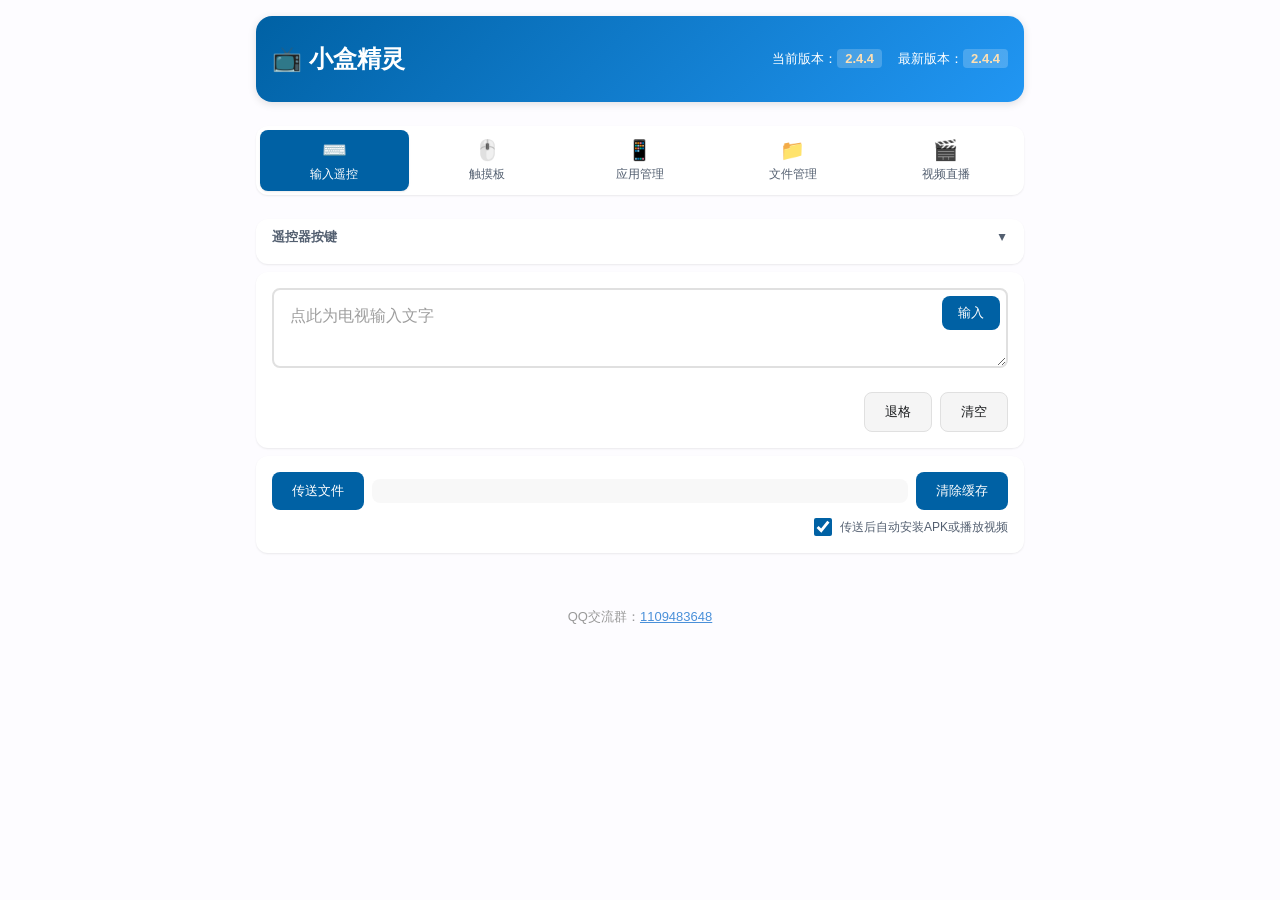
==== IMEService/src/main/res/raw/index.html @ cb937158 "feat(网页上传): 优化进度状态并发布 2.4.4" ====
<!DOCTYPE html>
<html lang="zh-cmn-Hans">
<head>
	<meta charset="utf-8">
	<meta name="viewport" content="width=device-width,initial-scale=1,maximum-scale=1,user-scalable=no">
	<title>小盒精灵 - TV远程控制</title>
	<meta name="layoutmode" content="standard">
	<meta name="theme-color" content="#0061A4">
	<link rel="stylesheet" type="text/css" href="style.css">
</head>
<body>
	<div class="container">
		<!-- Header -->
		<header class="app-header">
			<div class="header-content">
				<h1 class="app-title">📺 小盒精灵</h1>
				<div class="version-info">
					<span>当前版本：<span class="version-code" id="curVer">2.4.4</span></span>
					<a href="#" target="_blank" id="newVerUrl" class="update-link">
						<span>最新版本：<span class="version-code" id="newVer">2.4.4</span></span>
					</a>
				</div>
			</div>
		</header>

	    <!-- Navigation Tabs -->
	    <nav class="tabs">
		  <button class="tab active" data-tab="controls" aria-label="输入遥控">
			  <span class="tab-icon">⌨️</span>
			  <span class="tab-text">输入遥控</span>
		  </button>
		  <button class="tab" data-tab="touchpad" aria-label="触摸板">
			  <span class="tab-icon">🖱️</span>
			  <span class="tab-text">触摸板</span>
		  </button>
		  <button class="tab" data-tab="app" aria-label="应用管理">
			  <span class="tab-icon">📱</span>
			  <span class="tab-text">应用管理</span>
		  </button>
		  <button class="tab" data-tab="file" aria-label="文件管理">
			  <span class="tab-icon">📁</span>
			  <span class="tab-text">文件管理</span>
		  </button>
		  <button class="tab" data-tab="video" aria-label="视频直播">
			  <span class="tab-icon">🎬</span>
			  <span class="tab-text">视频直播</span>
		  </button>
		</nav>

		<!-- Tab Content: Controls -->
		<div class="tab-content" data-tab="controls">
			<!-- Remote Control Panel -->
			<section class="control-panel collapsed">
				<div class="control-panel-header" id="controlPanelToggle" role="button" aria-label="展开或折叠遥控器按键">
					<span class="control-panel-title">遥控器按键</span>
					<span class="control-panel-arrow">▲</span>
				</div>
				<div id="direction-btns" class="direction-btns">
					<div class="control-btn home-btn" id="home-btn" data-key='3' data-bp='-586px -315px' aria-label="Home"></div>
					<div class="control-btn vol-btn" id="vol-btn" data-key='164' data-bp='-711px -315px' aria-label="Volume"></div>
					<div class="direction-btn left-btn" id="left-btn" data-key='21' data-bp='-1px -247px' aria-label="Left"></div>
					<div class="direction-btn top-btn" id="top-btn" data-key='19' data-bp='-247px -1px' aria-label="Up"></div>
					<div class="direction-btn right-btn" id="right-btn" data-key='22' data-bp='-493px -1px' aria-label="Right"></div>
					<div class="direction-btn bottom-btn" id="bottom-btn" data-key='20' data-bp='-247px -247px' aria-label="Down"></div>
					<div class="direction-btn center-btn" id="center-btn" data-key='23' data-bp='-740px -1px' aria-label="OK"></div>
					<div class="control-btn back-btn" id="back-btn" data-key='4' data-bp='-586px -251px' aria-label="Back"></div>
					<div class="control-btn menu-btn" id="menu-btn" data-key='82' data-bp='-711px -251px' aria-label="Menu"></div>
					<div class="control-btn vol1-btn" id="vol1-btn" data-key='24' data-bp='-711px -379px' aria-label="Volume Up"></div>
					<div class="control-btn vol2-btn" id="vol2-btn" data-key='25' data-bp='-711px -379px' aria-label="Volume Down"></div>
				</div>
			</section>

			<!-- Text Input Panel -->
			<section class="input-panel">
				<div class="input-wrapper">
					<textarea id="inputarea" rows="2" placeholder="点此为电视输入文字" aria-label="输入框"></textarea>
					<button id="confirm" class="btn-primary">输入</button>
				</div>
				<div class="action-buttons">
				    <button type="button" class="btn-secondary" id="btnDel" data-key='67' aria-label="退格">退格</button>
				    <button type="button" class="btn-secondary" id="btnCls" data-key='cls' aria-label="清空">清空</button>
				</div>
			</section>

			<!-- File Upload Panel -->
			<section class="upload-panel">
				<div class="upload-wrapper">
					<input type="file" id="upfile" value=".." aria-label="选择文件">
				    <button type="button" class="btn-primary upload-btn" id="btnUpload">传送文件</button>
					<div class="progress-bar">
					    <div class="progress-fill" id="processbar1"></div>
					    <span class="progress-text" id="progressText1" aria-live="polite"></span>
					</div>
				    <button type="button" class="btn-danger upload-btn" id="btnClear">清除缓存</button>
				</div>
				<div class="upload-settings">
				   <label class="checkbox-label">
					   <input type="checkbox" checked id="cbAutoInstall">
					   <span>传送后自动安装APK或播放视频</span>
				   </label>
			    </div>
			</section>
		</div>

		<!-- Tab Content: Touchpad -->
		<div class="tab-content hidden" data-tab="touchpad">
			<section class="touchpad-panel">
				<div class="touchpad-container">
					<div id="touchpad" class="touchpad-area" aria-label="触摸板区域">
						<div class="touchpad-hint">
							<span class="hint-icon">👆</span>
							<span class="hint-text">滑动控制鼠标<br/>单击=左键 | 双指=右键</span>
						</div>
					</div>
					<div class="mouse-buttons">
						<button id="mouse-left" class="mouse-btn" aria-label="左键">左键</button>
						<button id="mouse-longclick" class="mouse-btn" aria-label="长按">长按</button>
						<button id="mouse-right" class="mouse-btn" aria-label="右键">右键</button>
					</div>
					<div class="swipe-buttons">
						<button id="swipe-up" class="swipe-btn" aria-label="上划">↑ 上划</button>
						<button id="swipe-down" class="swipe-btn" aria-label="下划">↓ 下划</button>
					</div>
					<div class="touchpad-settings">
						<label class="sensitivity-label">
							<span>灵敏度: <strong id="sensitivity-value">1.5</strong></span>
							<input type="range" id="sensitivity" min="0.5" max="3" step="0.1" value="1.5" aria-label="鼠标灵敏度">
						</label>
						<label class="sensitivity-label">
							<span>滑动距离: <strong id="swipe-distance-value">300</strong>px</span>
							<input type="range" id="swipe-distance" min="100" max="800" step="50" value="300" aria-label="滑动距离">
						</label>
						<label class="sensitivity-label">
							<span>长按时间: <strong id="longpress-duration-value">600</strong>ms</span>
							<input type="range" id="longpress-duration" min="300" max="1500" step="100" value="600" aria-label="长按时间">
						</label>
					</div>
					<div class="touchpad-status">
						<span id="mouse-pos" class="status-item">位置: --</span>
						<span id="adb-status" class="status-item">ADB: 检测中...</span>
					</div>
				</div>
			</section>
		</div>

		<!-- Tab Content: App Management -->
		<div class="tab-content hidden" data-tab="app">
			<section class="app-panel">
				<div class="app-toolbar">
					<a class="btn-secondary" id="showSettings">⚙️ 系统设置</a>
					<label class="checkbox-label">
						<input type="checkbox" id="cbListSystem">
						<span>显示系统应用</span>
					</label>
					<label class="checkbox-label danger">
						<input type="checkbox" id="cbUninstall">
						<span>卸载应用</span>
					</label>
				</div>
				<div class="app-list"></div>
			</section>

			<section class="upload-panel">
				<div class="upload-wrapper">
					<input type="file" id="upfileApk" value=".." aria-label="选择APK文件">
				    <button type="button" class="btn-primary upload-btn" id="btnUploadApk">上传APK</button>
					<div class="progress-bar">
					    <div class="progress-fill" id="processbarApk"></div>
					    <span class="progress-text" id="progressTextApk" aria-live="polite"></span>
					</div>
				</div>
			</section>
		</div>

		<!-- Tab Content: File Management -->
		<div class="tab-content hidden" data-tab="file">
			<section class="file-panel">
				<div class="file-toolbar">
					<div class="file-upload">
						<input type="file" id="upfile2" value=".." aria-label="选择文件">
						<button type="button" class="btn-primary" id="btnUpload2">上传文件</button>
						<div class="progress-bar compact">
							<div class="progress-fill" id="processbar2"></div>
							<span class="progress-text" id="progressText2" aria-live="polite"></span>
						</div>
					</div>
					<label class="checkbox-label">
						<input type="checkbox" id="cbFileSelect">
						<span>选择</span>
					</label>
				</div>
				<div class="file-operations hidden">
					<div class="file-oper-items"></div>
					<div class="file-oper-actions">
						<button type="button" class="btn-secondary" id="btnCopy" onclick="postFileAction('copy');">复制</button>
						<button type="button" class="btn-secondary" id="btnCut" onclick="postFileAction('cut');">剪切</button>
						<button type="button" class="btn-danger" id="btnDelete" onclick="postFileAction('delete');">删除</button>
					</div>
				</div>
				<div class="file-browser">
					<div class="file-info" id="diskSpace"></div>
					<div class="current-path" id="curPath"></div>
					<div class="file-list"></div>
				</div>
			</section>
		</div>

		<!-- Tab Content: Video Streaming -->
		<div class="tab-content hidden" data-tab="video">
			<section class="video-panel">
				<div class="video-toolbar">
					<label class="input-label">
						每次快进
						<input type="text" id="speedInterval" maxlength="3" value="5" class="input-small" aria-label="快进秒数">
						秒
					</label>
					<label class="checkbox-label">
						<input type="checkbox" id="playUseSystem">
						<span>调用系统播放器</span>
					</label>
					<button type="button" class="btn-warning" id="stopPlay">停止边下边播</button>
				</div>

				<div class="video-input">
					<div class="input-group">
						<span class="input-label">网络视频：</span>
						<a href="javascript:$('#playUrl').val('');" class="link-small">[清空地址]</a>
					</div>
					<div class="input-row">
						<input type="text" id="playUrl" placeholder="http/ftp/thunder/ed2k/rtmp/mms" aria-label="视频地址">
						<button type="button" class="btn-primary" id="btnPlay">远程播放</button>
					</div>
				</div>

				<div class="torrent-input">
					<span class="input-label">种子视频：</span>
					<input type="file" id="upfile3" value=".." aria-label="选择种子文件">
					<button type="button" class="btn-secondary" id="btnUploadTorrent">上传种子</button>
					<button type="button" class="btn-primary" id="btnPlayTorrent">开始播放</button>
					<select id="torrentItems" class="select-input" aria-label="选择视频文件"></select>
				</div>

				<div class="tv-section">
					<div class="tv-header">
						<span class="tv-title">电视节目：</span>
						<span class="tv-hint">需要更改直播源？<a href="#" id="btnShowTVEdit" class="link-primary">点击这里</a></span>
					</div>
					<div class="tv-items"></div>
				</div>

				<div class="tv-editor hidden">
					<textarea id="tvData" class="editor-textarea" placeholder="编辑直播源..." aria-label="直播源编辑器"></textarea>
					<div class="editor-actions">
						<button type="button" class="btn-primary" id="btnTVEdit">修改</button>
						<button type="button" class="btn-secondary" id="btnTVCancel">取消</button>
					</div>
				</div>
			</section>
		</div>
	</div>

	<script src="/jquery_min.js"></script>
	<script src="/ime_core.js"></script>

	<div style="text-align:center; padding:14px 0 20px; font-size:13px; color:#999;">
		QQ交流群：<span id="qqGroup" style="cursor:pointer; color:#4a90d9; text-decoration:underline;" onclick="copyQQ()">1109483648</span>
	</div>

	<script>
	function copyQQ() {
		var t = document.createElement('textarea');
		t.value = '1109483648';
		t.style.position = 'fixed';
		t.style.opacity = '0';
		document.body.appendChild(t);
		t.select();
		var ok = false;
		try { ok = document.execCommand('copy'); } catch (e) {}
		document.body.removeChild(t);
		if (ok) { alert('QQ群号已复制：1109483648'); }
		else { alert('复制失败，请手动复制：1109483648'); }
	}
	</script>
</body>
</html>
---- IMEService/src/main/res/raw/style.css ----
/* ========================================
   Modern CSS Variables & Design Tokens
   ======================================== */
:root {
	/* Primary Colors */
	--color-primary: #0061A4;
	--color-primary-light: #D1E4FF;
	--color-primary-dark: #003A6B;

	/* Secondary Colors */
	--color-secondary: #535F70;
	--color-secondary-light: #D7E3F7;

	/* Accent Colors */
	--color-accent: #2196F3;
	--color-accent-light: #64B5F6;

	/* Status Colors */
	--color-success: #4CAF50;
	--color-success-light: #C8E6C9;
	--color-warning: #FF9800;
	--color-warning-light: #FFE0B2;
	--color-error: #F44336;
	--color-error-light: #FFCDD2;
	--color-info: #2196F3;
	--color-info-light: #BBDEFB;

	/* Neutral Colors */
	--color-background: #FDFCFF;
	--color-surface: #FFFFFF;
	--color-surface-variant: #F5F5F5;
	--color-text-primary: #1A1C1E;
	--color-text-secondary: #535F70;
	--color-text-hint: #9E9E9E;
	--color-border: #E0E0E0;
	--color-divider: #EEEEEE;

	/* Spacing */
	--spacing-xs: 4px;
	--spacing-sm: 8px;
	--spacing-md: 16px;
	--spacing-lg: 24px;
	--spacing-xl: 32px;
	--spacing-xxl: 48px;

	/* Border Radius */
	--radius-sm: 4px;
	--radius-md: 8px;
	--radius-lg: 12px;
	--radius-xl: 16px;
	--radius-round: 50%;

	/* Shadows */
	--shadow-sm: 0 1px 2px rgba(0, 0, 0, 0.08);
	--shadow-md: 0 2px 8px rgba(0, 0, 0, 0.12);
	--shadow-lg: 0 4px 16px rgba(0, 0, 0, 0.16);
	--shadow-xl: 0 8px 24px rgba(0, 0, 0, 0.2);

	/* Transitions */
	--transition-fast: 150ms ease-in-out;
	--transition-normal: 250ms ease-in-out;
	--transition-slow: 350ms ease-in-out;

	/* Typography */
	--font-family: -apple-system, BlinkMacSystemFont, "Segoe UI", "Microsoft YaHei", Arial, sans-serif;
	--font-size-xs: 12px;
	--font-size-sm: 13px;
	--font-size-base: 14px;
	--font-size-md: 16px;
	--font-size-lg: 18px;
	--font-size-xl: 20px;
	--font-size-xxl: 24px;
	--font-size-xxxl: 28px;

	/* Z-index */
	--z-dropdown: 1000;
	--z-sticky: 1020;
	--z-fixed: 1030;
	--z-modal-backdrop: 1040;
	--z-modal: 1050;
	--z-popover: 1060;
	--z-tooltip: 1070;
}

/* ========================================
   Reset & Base Styles
   ======================================== */
* {
	-webkit-box-sizing: border-box;
	-moz-box-sizing: border-box;
	box-sizing: border-box;
	margin: 0;
	padding: 0;
}

html {
	font-size: 16px;
	-webkit-font-smoothing: antialiased;
	-moz-osx-font-smoothing: grayscale;
}

body {
	font-family: var(--font-family);
	background-color: var(--color-background);
	color: var(--color-text-primary);
	line-height: 1.6;
	min-height: 100vh;
}

/* ========================================
   Layout & Container
   ======================================== */
.container {
	max-width: 800px;
	margin: 0 auto;
	padding: var(--spacing-md);
}

/* ========================================
   Header Styles
   ======================================== */
.app-header {
	background: linear-gradient(135deg, var(--color-primary) 0%, var(--color-accent) 100%);
	color: white;
	padding: var(--spacing-lg) var(--spacing-md);
	border-radius: var(--radius-xl);
	margin-bottom: var(--spacing-lg);
	box-shadow: var(--shadow-md);
}

.header-content {
	display: flex;
	justify-content: space-between;
	align-items: center;
	flex-wrap: wrap;
	gap: var(--spacing-sm);
}

.app-title {
	font-size: var(--font-size-xxl);
	font-weight: 700;
	margin: 0;
	display: flex;
	align-items: center;
	gap: var(--spacing-sm);
}

.version-info {
	display: flex;
	gap: var(--spacing-md);
	align-items: center;
	font-size: var(--font-size-sm);
}

.version-code {
	color: var(--color-warning-light);
	font-weight: 600;
	background: rgba(255, 255, 255, 0.2);
	padding: 2px 8px;
	border-radius: var(--radius-sm);
}

.update-link {
	color: white;
	text-decoration: none;
	transition: opacity var(--transition-fast);
}

.update-link:hover {
	opacity: 0.8;
}

/* ========================================
   Navigation Tabs
   ======================================== */
.tabs {
	display: flex;
	gap: var(--spacing-xs);
	margin-bottom: var(--spacing-lg);
	background: var(--color-surface);
	padding: var(--spacing-xs);
	border-radius: var(--radius-lg);
	box-shadow: var(--shadow-sm);
	overflow-x: auto;
	-webkit-overflow-scrolling: touch;
}

.tab {
	flex: 1;
	min-width: 80px;
	padding: var(--spacing-sm) var(--spacing-md);
	border: none;
	background: transparent;
	color: var(--color-text-secondary);
	font-size: var(--font-size-sm);
	font-weight: 500;
	border-radius: var(--radius-md);
	cursor: pointer;
	transition: all var(--transition-normal);
	display: flex;
	flex-direction: column;
	align-items: center;
	gap: 4px;
	white-space: nowrap;
}

.tab:hover {
	background-color: var(--color-surface-variant);
	color: var(--color-text-primary);
}

.tab.active {
	background-color: var(--color-primary);
	color: white;
	box-shadow: var(--shadow-sm);
}

.tab-icon {
	font-size: 20px;
}

.tab-text {
	font-size: var(--font-size-xs);
}

/* ========================================
   Tab Content
   ======================================== */
.tab-content {
	animation: fadeIn var(--transition-normal);
}

.tab-content.hidden {
	display: none;
}

@keyframes fadeIn {
	from {
		opacity: 0;
		transform: translateY(8px);
	}
	to {
		opacity: 1;
		transform: translateY(0);
	}
}

/* ========================================
   Control Panel (Remote)
   ======================================== */
.control-panel {
	background: var(--color-surface);
	border-radius: var(--radius-lg);
	padding: var(--spacing-md);
	margin-bottom: var(--spacing-lg);
	box-shadow: var(--shadow-sm);
}

.control-panel-header {
	display: flex;
	justify-content: space-between;
	align-items: center;
	cursor: pointer;
	user-select: none;
	-webkit-tap-highlight-color: transparent;
	padding-bottom: var(--spacing-sm);
	font-size: var(--font-size-sm);
	font-weight: 600;
	color: var(--color-text-secondary);
	transition: color var(--transition-fast);
}

.control-panel-header:hover {
	color: var(--color-primary);
}

.control-panel-arrow {
	font-size: var(--font-size-xs);
	transition: transform var(--transition-normal);
}

.control-panel.collapsed .direction-btns {
	display: none;
}

.control-panel.collapsed {
	padding-top: var(--spacing-sm);
	padding-bottom: var(--spacing-sm);
	margin-bottom: var(--spacing-sm);
}

.control-panel.collapsed .control-panel-arrow {
	transform: rotate(180deg);
}

.direction-btns {
	position: relative;
	width: 245px;
	height: 245px;
	margin: 0 auto;
	background: url(keys.png) no-repeat;
	background-size: 1000px;
	background-position: -1px -1px;
}

.direction-btn,
.control-btn {
	position: absolute;
	border-radius: var(--radius-round);
	cursor: pointer;
	transition: transform var(--transition-fast);
	-webkit-tap-highlight-color: transparent;
}

.direction-btn:active,
.control-btn:active {
	transform: scale(0.95);
}

.left-btn {
	width: 40px;
	height: 130px;
	left: 10px;
	top: 50%;
	transform: translateY(-50%);
}

.right-btn {
	width: 40px;
	height: 130px;
	right: 10px;
	top: 50%;
	transform: translateY(-50%);
}

.top-btn {
	width: 130px;
	height: 40px;
	top: 10px;
	left: 50%;
	transform: translateX(-50%);
}

.bottom-btn {
	width: 130px;
	height: 40px;
	left: 50%;
	bottom: 10px;
	transform: translateX(-50%);
}

.center-btn {
	width: 100px;
	height: 100px;
	left: 50%;
	top: 50%;
	transform: translate(-50%, -50%);
}

.back-btn,
.menu-btn {
	width: 58px;
	height: 58px;
	bottom: 0;
	background: url(keys.png) no-repeat;
	background-size: 1000px;
}

.back-btn {
	right: -65px;
	background-position: -521px -251px;
}

.menu-btn {
	left: -55px;
	background-position: -648px -251px;
}

.home-btn,
.vol-btn {
	width: 58px;
	height: 58px;
	top: 0;
	background: url(keys.png) no-repeat;
	background-size: 1000px;
}

.home-btn {
	left: -55px;
	background-position: -521px -315px;
}

.vol-btn {
	right: -65px;
	background-position: -648px -315px;
}

.vol1-btn,
.vol2-btn {
	width: 58px;
	height: 58px;
	right: -65px;
	background: url(keys.png) no-repeat;
	background-size: 1000px;
}

.vol1-btn {
	top: 56px;
	background-position: -521px -379px;
}

.vol2-btn {
	top: 112px;
	background-position: -648px -379px;
}

/* ========================================
   Input Panel
   ======================================== */
.input-panel {
	background: var(--color-surface);
	border-radius: var(--radius-lg);
	padding: var(--spacing-md);
	margin-bottom: var(--spacing-sm);
	box-shadow: var(--shadow-sm);
}

.input-wrapper {
	position: relative;
	margin-bottom: var(--spacing-md);
}

#inputarea {
	width: 100%;
	min-height: 80px;
	padding: var(--spacing-md);
	border: 2px solid var(--color-border);
	border-radius: var(--radius-md);
	font-size: var(--font-size-md);
	font-family: var(--font-family);
	color: var(--color-text-primary);
	resize: vertical;
	transition: border-color var(--transition-fast);
	background: var(--color-surface);
}

#inputarea:focus {
	outline: none;
	border-color: var(--color-primary);
}

#inputarea::placeholder {
	color: var(--color-text-hint);
}

.btn-primary {
	position: absolute;
	right: 8px;
	top: 8px;
	padding: 8px 16px;
	background: var(--color-primary);
	color: white;
	border: none;
	border-radius: var(--radius-md);
	font-size: var(--font-size-sm);
	font-weight: 500;
	cursor: pointer;
	transition: all var(--transition-fast);
}

.btn-primary:hover {
	background-color: var(--color-primary-dark);
	transform: translateY(-1px);
}

.btn-primary:active {
	transform: translateY(0);
}

.action-buttons {
	display: flex;
	justify-content: flex-end;
	gap: var(--spacing-sm);
}

/* ========================================
   Button Styles
   ======================================== */
.btn-secondary {
	padding: 10px 20px;
	background: var(--color-surface-variant);
	color: var(--color-text-primary);
	border: 1px solid var(--color-border);
	border-radius: var(--radius-md);
	font-size: var(--font-size-sm);
	font-weight: 500;
	cursor: pointer;
	transition: all var(--transition-fast);
}

.btn-secondary:hover {
	background: var(--color-border);
	border-color: var(--color-text-hint);
}

.btn-secondary:active {
	transform: scale(0.98);
}

.btn-danger {
	padding: 10px 20px;
	background: var(--color-error);
	color: white;
	border: none;
	border-radius: var(--radius-md);
	font-size: var(--font-size-sm);
	font-weight: 500;
	cursor: pointer;
	transition: all var(--transition-fast);
}

.btn-danger:hover {
	background: #D32F2F;
	transform: translateY(-1px);
}

.btn-warning {
	padding: 8px 16px;
	background: var(--color-warning);
	color: white;
	border: none;
	border-radius: var(--radius-md);
	font-size: var(--font-size-sm);
	font-weight: 500;
	cursor: pointer;
	transition: all var(--transition-fast);
}

.btn-warning:hover {
	background: #F57C00;
}

/* ========================================
   Upload Panel
   ======================================== */
.upload-panel {
	background: var(--color-surface);
	border-radius: var(--radius-lg);
	padding: var(--spacing-md);
	margin-bottom: var(--spacing-lg);
	box-shadow: var(--shadow-sm);
}

.upload-wrapper {
	display: flex;
	gap: var(--spacing-sm);
	align-items: center;
	flex-wrap: wrap;
	margin-bottom: var(--spacing-sm);
}

#upfile,
#upfile2,
#upfile3 {
	display: none;
}

.upload-btn {
	position: static;
	padding: 10px 20px;
	background: var(--color-primary);
	color: white;
	border: none;
	border-radius: var(--radius-md);
	font-size: var(--font-size-sm);
	font-weight: 500;
	cursor: pointer;
	transition: all var(--transition-fast);
}

.upload-btn:hover {
	background: var(--color-primary-dark);
}

.progress-bar {
	flex: 1;
	min-width: 120px;
	height: 24px;
	background: var(--color-surface-variant);
	border-radius: var(--radius-md);
	overflow: hidden;
	position: relative;
	display: flex;
	align-items: center;
	justify-content: center;
	transition: background-color var(--transition-fast), opacity var(--transition-fast);
}

.progress-bar:not(.is-active) {
	opacity: 0.65;
}

.progress-bar.is-success {
	background: #d9f4df;
}

.progress-bar.is-success .progress-fill {
	background: #2e9d50;
}

.progress-bar.is-error {
	background: #f9dddd;
}

.progress-bar.is-error .progress-fill {
	background: #c93c3c;
}

.progress-bar.compact {
	min-width: 80px;
	height: 20px;
}

.progress-fill {
	height: 100%;
	background: linear-gradient(90deg, var(--color-primary) 0%, var(--color-accent) 100%);
	transition: width var(--transition-normal);
	min-width: 0;
}

.progress-text {
	position: absolute;
	font-size: var(--font-size-xs);
	color: white;
	font-weight: 600;
	text-shadow: 0 1px 2px rgba(0, 0, 0, 0.3);
}

.upload-settings {
	display: flex;
	justify-content: flex-end;
	font-size: var(--font-size-xs);
	color: var(--color-text-secondary);
}

/* ========================================
   Checkbox Styles
   ======================================== */
.checkbox-label {
	display: flex;
	align-items: center;
	gap: var(--spacing-sm);
	cursor: pointer;
	user-select: none;
	-webkit-tap-highlight-color: transparent;
}

.checkbox-label input[type="checkbox"] {
	width: 18px;
	height: 18px;
	cursor: pointer;
	accent-color: var(--color-primary);
}

.checkbox-label.danger input[type="checkbox"] {
	accent-color: var(--color-error);
}

/* ========================================
   App Panel
   ======================================== */
.app-panel {
	background: var(--color-surface);
	border-radius: var(--radius-lg);
	padding: var(--spacing-md);
	margin-bottom: var(--spacing-lg);
	box-shadow: var(--shadow-sm);
}

.app-toolbar {
	display: flex;
	gap: var(--spacing-sm);
	align-items: center;
	flex-wrap: wrap;
	margin-bottom: var(--spacing-md);
	padding-bottom: var(--spacing-md);
	border-bottom: 1px solid var(--color-divider);
}

.app-list {
	display: flex;
	flex-wrap: wrap;
	gap: var(--spacing-sm);
}

.app-item {
	width: 100px;
	padding: var(--spacing-sm);
	background: var(--color-surface-variant);
	border: 1px solid var(--color-border);
	border-radius: var(--radius-md);
	display: flex;
	flex-direction: column;
	align-items: center;
	gap: var(--spacing-xs);
	transition: all var(--transition-fast);
}

.app-item:hover {
	box-shadow: var(--shadow-md);
	transform: translateY(-2px);
}

.app-icon {
	width: 72px;
	height: 72px;
	border-radius: var(--radius-sm);
	object-fit: cover;
}

.app-name {
	font-size: var(--font-size-xs);
	text-align: center;
	overflow: hidden;
	text-overflow: ellipsis;
	white-space: nowrap;
	width: 100%;
}

.app-btn {
	margin-top: var(--spacing-xs);
}

/* ========================================
   File Panel
   ======================================== */
.file-panel {
	background: var(--color-surface);
	border-radius: var(--radius-lg);
	padding: var(--spacing-md);
	margin-bottom: var(--spacing-lg);
	box-shadow: var(--shadow-sm);
}

.file-toolbar {
	display: flex;
	gap: var(--spacing-sm);
	align-items: center;
	flex-wrap: wrap;
	margin-bottom: var(--spacing-md);
	padding-bottom: var(--spacing-md);
	border-bottom: 1px solid var(--color-divider);
}

.file-upload {
	display: flex;
	gap: var(--spacing-sm);
	align-items: center;
	flex: 1;
}

.file-operations {
	margin-bottom: var(--spacing-md);
	padding: var(--spacing-md);
	background: var(--color-surface-variant);
	border-radius: var(--radius-md);
}

.file-oper-items {
	display: flex;
	flex-wrap: wrap;
	gap: var(--spacing-sm);
	margin-bottom: var(--spacing-sm);
}

.file-oper-item {
	display: flex;
	align-items: center;
	gap: var(--spacing-sm);
	padding: var(--spacing-sm);
	background: var(--color-surface);
	border-radius: var(--radius-sm);
}

.file-oper-name {
	flex: 1;
	font-size: var(--font-size-sm);
}

.file-oper-del {
	color: var(--color-error);
	font-weight: 600;
	cursor: pointer;
}

.file-oper-actions {
	display: flex;
	gap: var(--spacing-sm);
	justify-content: flex-end;
}

.file-browser {
	margin-top: var(--spacing-md);
}

.file-info {
	text-align: right;
	font-size: var(--font-size-xs);
	color: var(--color-text-secondary);
	padding-bottom: var(--spacing-sm);
}

.current-path {
	font-size: var(--font-size-sm);
	padding: var(--spacing-sm);
	background: var(--color-surface-variant);
	border-radius: var(--radius-sm);
	margin-bottom: var(--spacing-sm);
	word-break: break-all;
}

.file-list {
	display: flex;
	flex-wrap: wrap;
	gap: var(--spacing-sm);
}

.file-item {
	width: 80px;
	padding: var(--spacing-sm);
	background: var(--color-surface-variant);
	border: 1px solid var(--color-border);
	border-radius: var(--radius-md);
	display: flex;
	flex-direction: column;
	align-items: center;
	gap: var(--spacing-xs);
	transition: all var(--transition-fast);
	cursor: pointer;
}

.file-item:hover {
	box-shadow: var(--shadow-md);
	transform: translateY(-2px);
}

.file-icon-panel {
	width: 60px;
	height: 60px;
	position: relative;
}

.file-icon {
	width: 60px;
	height: 60px;
	object-fit: contain;
}

.file-size {
	position: absolute;
	left: 4px;
	top: 20px;
	font-size: var(--font-size-xs);
	color: var(--color-text-primary);
	background: rgba(255, 255, 255, 0.9);
	padding: 1px 4px;
	border-radius: var(--radius-sm);
}

.media-size {
	position: absolute;
	left: 8px;
	top: 2px;
	font-size: var(--font-size-xs);
	color: white;
}

.file-name {
	font-size: var(--font-size-xs);
	text-align: center;
	word-break: break-all;
	width: 100%;
	line-height: 1.3;
}

/* ========================================
   Video Panel
   ======================================== */
.video-panel {
	background: var(--color-surface);
	border-radius: var(--radius-lg);
	padding: var(--spacing-md);
	margin-bottom: var(--spacing-lg);
	box-shadow: var(--shadow-sm);
}

.video-toolbar {
	display: flex;
	gap: var(--spacing-sm);
	align-items: center;
	flex-wrap: wrap;
	margin-bottom: var(--spacing-md);
	padding-bottom: var(--spacing-md);
	border-bottom: 1px solid var(--color-divider);
}

.input-label {
	font-size: var(--font-size-sm);
	color: var(--color-text-secondary);
	display: flex;
	align-items: center;
	gap: var(--spacing-xs);
}

.input-small {
	width: 50px;
	height: 28px;
	padding: 2px 6px;
	border: 1px solid var(--color-border);
	border-radius: var(--radius-sm);
	font-size: var(--font-size-sm);
	text-align: center;
}

.video-input {
	margin-bottom: var(--spacing-md);
}

.input-group {
	display: flex;
	align-items: center;
	gap: var(--spacing-sm);
	margin-bottom: var(--spacing-sm);
}

.link-small {
	font-size: var(--font-size-xs);
	color: var(--color-accent);
	text-decoration: none;
}

.link-small:hover {
	text-decoration: underline;
}

.input-row {
	display: flex;
	gap: var(--spacing-sm);
}

#playUrl {
	flex: 1;
	padding: 8px 12px;
	border: 2px solid var(--color-border);
	border-radius: var(--radius-md);
	font-size: var(--font-size-sm);
	transition: border-color var(--transition-fast);
}

#playUrl:focus {
	outline: none;
	border-color: var(--color-primary);
}

.torrent-input {
	display: flex;
	gap: var(--spacing-sm);
	align-items: center;
	flex-wrap: wrap;
	margin-bottom: var(--spacing-md);
	padding: var(--spacing-md);
	background: var(--color-surface-variant);
	border-radius: var(--radius-md);
}

.select-input {
	padding: 8px 12px;
	border: 1px solid var(--color-border);
	border-radius: var(--radius-md);
	font-size: var(--font-size-sm);
	background: var(--color-surface);
	cursor: pointer;
}

.tv-section {
	margin-top: var(--spacing-md);
}

.tv-header {
	display: flex;
	justify-content: space-between;
	align-items: center;
	margin-bottom: var(--spacing-md);
	padding-top: var(--spacing-md);
	border-top: 1px solid var(--color-divider);
}

.tv-title {
	font-weight: 600;
	color: var(--color-text-primary);
}

.tv-hint {
	font-size: var(--font-size-xs);
	color: var(--color-text-secondary);
}

.link-primary {
	color: var(--color-primary);
	text-decoration: none;
	font-weight: 500;
}

.link-primary:hover {
	text-decoration: underline;
}

.tv-items {
	display: flex;
	flex-wrap: wrap;
	gap: var(--spacing-sm);
}

.tv-item {
	padding: var(--spacing-sm);
	background: var(--color-surface-variant);
	border: 1px solid var(--color-border);
	border-radius: var(--radius-md);
	text-align: center;
	min-width: 100px;
	transition: all var(--transition-fast);
	cursor: pointer;
}

.tv-item:hover {
	box-shadow: var(--shadow-md);
	transform: translateY(-2px);
	border-color: var(--color-primary);
}

.tv-source {
	padding: 4px 8px;
	background: var(--color-primary);
	color: white;
	border-radius: var(--radius-sm);
	font-size: var(--font-size-xs);
	margin-top: var(--spacing-xs);
	display: inline-block;
}

.tv-editor.hidden {
	display: none;
}

.editor-textarea {
	width: 100%;
	min-height: 400px;
	padding: var(--spacing-md);
	border: 2px solid var(--color-border);
	border-radius: var(--radius-md);
	font-family: monospace;
	font-size: var(--font-size-sm);
	resize: vertical;
	margin-bottom: var(--spacing-md);
}

.editor-textarea:focus {
	outline: none;
	border-color: var(--color-primary);
}

.editor-actions {
	display: flex;
	gap: var(--spacing-sm);
	justify-content: flex-end;
}

/* ========================================
   Touchpad Panel (Already Modern)
   ======================================== */
.touchpad-panel {
	padding: var(--spacing-md);
}

.touchpad-container {
	max-width: 400px;
	margin: 0 auto;
}

.touchpad-area {
	width: 100%;
	height: 220px;
	background: linear-gradient(135deg, #1a1a2e 0%, #16213e 100%);
	border-radius: var(--radius-lg);
	border: 2px solid var(--color-primary-dark);
	touch-action: none;
	user-select: none;
	-webkit-user-select: none;
	-webkit-touch-callout: none;
	display: flex;
	align-items: center;
	justify-content: center;
	cursor: crosshair;
	position: relative;
	overflow: hidden;
}

.touchpad-area:active {
	background: linear-gradient(135deg, #0f0f1a 0%, #0d1829 100%);
}

.touchpad-hint {
	color: rgba(255, 255, 255, 0.4);
	font-size: var(--font-size-sm);
	text-align: center;
	pointer-events: none;
	line-height: 1.8;
	display: flex;
	flex-direction: column;
	align-items: center;
	gap: var(--spacing-sm);
}

.hint-icon {
	font-size: 32px;
}

.mouse-buttons {
	display: flex;
	gap: var(--spacing-sm);
	margin-top: var(--spacing-md);
}

.mouse-btn {
	flex: 1;
	padding: var(--spacing-md) var(--spacing-sm);
	border-radius: var(--radius-md);
	background: linear-gradient(180deg, #2d3a4f 0%, #1a2332 100%);
	color: white;
	border: 1px solid var(--color-secondary);
	font-size: var(--font-size-sm);
	font-weight: 500;
	cursor: pointer;
	transition: all var(--transition-normal);
	-webkit-user-select: none;
	user-select: none;
}

.mouse-btn:active {
	background: linear-gradient(180deg, #4a5d7a 0%, #2d3a4f 100%);
	transform: scale(0.98);
}

.mouse-btn:hover {
	border-color: var(--color-accent);
}

.swipe-buttons {
	display: flex;
	gap: var(--spacing-sm);
	margin-top: var(--spacing-sm);
}

.swipe-btn {
	flex: 1;
	padding: var(--spacing-sm) var(--spacing-sm);
	border-radius: var(--radius-md);
	background: linear-gradient(180deg, #3d5a80 0%, #293241 100%);
	color: white;
	border: 1px solid var(--color-secondary);
	font-size: var(--font-size-sm);
	font-weight: 500;
	cursor: pointer;
	transition: all var(--transition-normal);
	-webkit-user-select: none;
	user-select: none;
}

.swipe-btn:active {
	background: linear-gradient(180deg, #5a7da8 0%, #3d5a80 100%);
	transform: scale(0.98);
}

.swipe-btn:hover {
	border-color: var(--color-accent);
}

.touchpad-settings {
	margin-top: var(--spacing-md);
	padding: var(--spacing-md);
	background: var(--color-surface);
	border-radius: var(--radius-md);
	border: 1px solid var(--color-border);
}

.sensitivity-label {
	display: flex;
	align-items: center;
	gap: var(--spacing-sm);
	font-size: var(--font-size-sm);
	color: var(--color-text-primary);
}

.sensitivity-label input[type="range"] {
	flex: 1;
	height: 6px;
	-webkit-appearance: none;
	appearance: none;
	background: var(--color-border);
	border-radius: var(--radius-sm);
	outline: none;
}

.sensitivity-label input[type="range"]::-webkit-slider-thumb {
	-webkit-appearance: none;
	appearance: none;
	width: 18px;
	height: 18px;
	background: var(--color-primary);
	border-radius: var(--radius-round);
	cursor: pointer;
	transition: transform var(--transition-fast);
}

.sensitivity-label input[type="range"]::-webkit-slider-thumb:hover {
	transform: scale(1.1);
}

#sensitivity-value {
	min-width: 30px;
	text-align: center;
	font-weight: 600;
	color: var(--color-primary);
}

.touchpad-status {
	margin-top: var(--spacing-sm);
	display: flex;
	justify-content: space-between;
	font-size: var(--font-size-xs);
	color: var(--color-text-secondary);
	padding: 0 var(--spacing-xs);
}

.status-item {
	display: flex;
	align-items: center;
	gap: var(--spacing-xs);
}

#adb-status {
	color: var(--color-text-secondary);
}

#adb-status.connected {
	color: var(--color-success);
}

#adb-status.disconnected {
	color: var(--color-error);
}

/* ========================================
   Utility Classes
   ======================================== */
.hidden {
	display: none !important;
}

.text-center {
	text-align: center;
}

.text-right {
	text-align: right;
}

.text-left {
	text-align: left;
}

.text-primary {
	color: var(--color-primary);
}

.text-secondary {
	color: var(--color-text-secondary);
}

.text-success {
	color: var(--color-success);
}

.text-warning {
	color: var(--color-warning);
}

.text-error {
	color: var(--color-error);
}

/* ========================================
   Responsive Design
   ======================================== */
@media (max-width: 600px) {
	.container {
		padding: var(--spacing-sm);
	}

	.app-header {
		padding: var(--spacing-md);
	}

	.header-content {
		flex-direction: column;
		align-items: flex-start;
	}

	.app-title {
		font-size: var(--font-size-xl);
	}

	.tabs {
		flex-wrap: nowrap;
		overflow-x: auto;
		-webkit-overflow-scrolling: touch;
	}

	.tab {
		min-width: 70px;
	}

	.tab-text {
		font-size: 10px;
	}

	.input-wrapper {
		flex-direction: column;
	}

	.btn-primary {
		position: static;
		width: 100%;
	}

	.upload-wrapper {
		flex-direction: column;
		align-items: stretch;
	}

	.progress-bar {
		min-width: 100%;
	}

	.torrent-input {
		flex-direction: column;
	}

	.tv-header {
		flex-direction: column;
		align-items: flex-start;
		gap: var(--spacing-xs);
	}

	.editor-actions {
		flex-direction: column;
	}

	.editor-actions button {
		width: 100%;
	}
}

/* ========================================
   Print Styles
   ======================================== */
@media print {
	.tabs,
	.app-header,
	.upload-panel,
	.touchpad-panel {
		display: none;
	}

	body {
		background: white;
	}

	.tab-content {
		box-shadow: none;
	}
}

/* ========================================
   Dark Mode Support (Optional)
   ======================================== */
@media (prefers-color-scheme: dark) {
	:root {
		--color-background: #121212;
		--color-surface: #1E1E1E;
		--color-surface-variant: #2C2C2C;
		--color-text-primary: #E0E0E0;
		--color-text-secondary: #B0B0B0;
		--color-border: #3C3C3C;
		--color-divider: #2C2C2C;
	}

	#inputarea,
	.editor-textarea {
		background: var(--color-surface);
		color: var(--color-text-primary);
	}
}
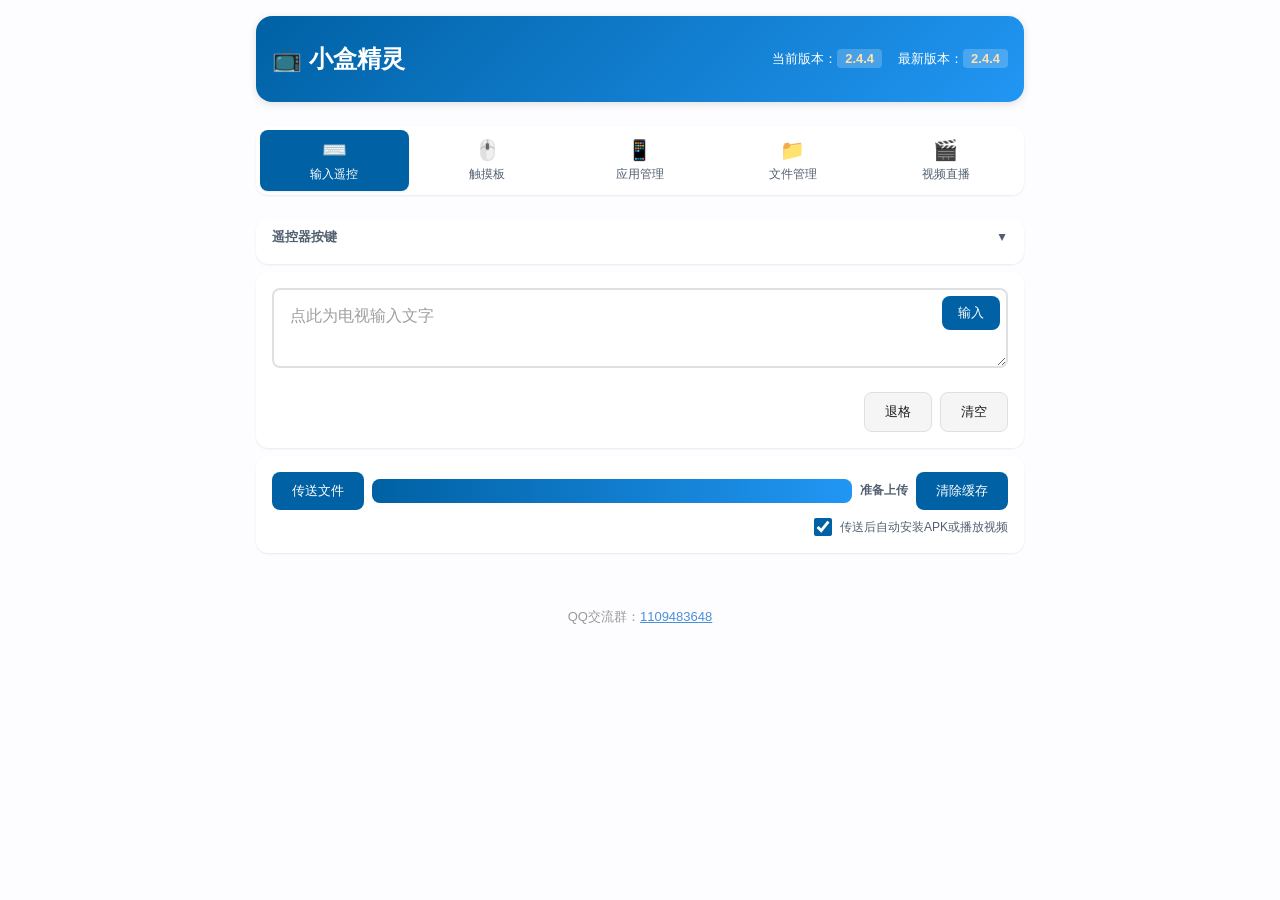
==== commit 92fe4aaf: "fix(网页上传): 重新设计进度条,修复上传时进度条不可见" ====
--- a/IMEService/src/main/res/raw/index.html
+++ b/IMEService/src/main/res/raw/index.html
@@ -87,9 +87,11 @@
 				<div class="upload-wrapper">
 					<input type="file" id="upfile" value=".." aria-label="选择文件">
 				    <button type="button" class="btn-primary upload-btn" id="btnUpload">传送文件</button>
-					<div class="progress-bar">
-					    <div class="progress-fill" id="processbar1"></div>
-					    <span class="progress-text" id="progressText1" aria-live="polite"></span>
+					<div class="progress-wrap">
+						<div class="progress-bar">
+							<div class="progress-fill" id="processbar1"></div>
+						</div>
+						<span class="progress-text" id="progressText1" aria-live="polite">准备上传</span>
 					</div>
 				    <button type="button" class="btn-danger upload-btn" id="btnClear">清除缓存</button>
 				</div>
@@ -164,9 +166,11 @@
 				<div class="upload-wrapper">
 					<input type="file" id="upfileApk" value=".." aria-label="选择APK文件">
 				    <button type="button" class="btn-primary upload-btn" id="btnUploadApk">上传APK</button>
-					<div class="progress-bar">
-					    <div class="progress-fill" id="processbarApk"></div>
-					    <span class="progress-text" id="progressTextApk" aria-live="polite"></span>
+					<div class="progress-wrap">
+						<div class="progress-bar">
+							<div class="progress-fill" id="processbarApk"></div>
+						</div>
+						<span class="progress-text" id="progressTextApk" aria-live="polite">准备上传</span>
 					</div>
 				</div>
 			</section>
@@ -179,9 +183,11 @@
 					<div class="file-upload">
 						<input type="file" id="upfile2" value=".." aria-label="选择文件">
 						<button type="button" class="btn-primary" id="btnUpload2">上传文件</button>
-						<div class="progress-bar compact">
-							<div class="progress-fill" id="processbar2"></div>
-							<span class="progress-text" id="progressText2" aria-live="polite"></span>
+						<div class="progress-wrap">
+							<div class="progress-bar compact">
+								<div class="progress-fill" id="processbar2"></div>
+							</div>
+							<span class="progress-text" id="progressText2" aria-live="polite">准备上传</span>
 						</div>
 					</div>
 					<label class="checkbox-label">
--- a/IMEService/src/main/res/raw/style.css
+++ b/IMEService/src/main/res/raw/style.css
@@ -582,42 +582,26 @@
 	background: var(--color-primary-dark);
 }
 
+.progress-wrap {
+	flex: 1;
+	min-width: 160px;
+	display: flex;
+	align-items: center;
+	gap: var(--spacing-sm);
+}
+
 .progress-bar {
 	flex: 1;
-	min-width: 120px;
+	min-width: 80px;
 	height: 24px;
 	background: var(--color-surface-variant);
 	border-radius: var(--radius-md);
 	overflow: hidden;
-	position: relative;
-	display: flex;
-	align-items: center;
-	justify-content: center;
-	transition: background-color var(--transition-fast), opacity var(--transition-fast);
-}
-
-.progress-bar:not(.is-active) {
-	opacity: 0.65;
-}
-
-.progress-bar.is-success {
-	background: #d9f4df;
-}
-
-.progress-bar.is-success .progress-fill {
-	background: #2e9d50;
-}
-
-.progress-bar.is-error {
-	background: #f9dddd;
-}
-
-.progress-bar.is-error .progress-fill {
-	background: #c93c3c;
+	box-shadow: inset 0 0 0 1px rgba(0, 0, 0, 0.12);
 }
 
 .progress-bar.compact {
-	min-width: 80px;
+	min-width: 60px;
 	height: 20px;
 }
 
@@ -625,15 +609,34 @@
 	height: 100%;
 	background: linear-gradient(90deg, var(--color-primary) 0%, var(--color-accent) 100%);
 	transition: width var(--transition-normal);
-	min-width: 0;
+}
+
+.progress-bar.is-success .progress-fill {
+	background: #2e9d50;
+}
+
+.progress-bar.is-error .progress-fill {
+	background: #c93c3c;
 }
 
 .progress-text {
-	position: absolute;
 	font-size: var(--font-size-xs);
-	color: white;
+	color: var(--color-text-secondary);
 	font-weight: 600;
-	text-shadow: 0 1px 2px rgba(0, 0, 0, 0.3);
+	white-space: nowrap;
+	min-width: 4em;
+}
+
+.progress-text.is-active {
+	color: var(--color-primary);
+}
+
+.progress-text.is-success {
+	color: #2e9d50;
+}
+
+.progress-text.is-error {
+	color: #c93c3c;
 }
 
 .upload-settings {
@@ -1348,8 +1351,12 @@
 		align-items: stretch;
 	}
 
+	.progress-wrap {
+		min-width: 100%;
+	}
+
 	.progress-bar {
-		min-width: 100%;
+		min-width: 0;
 	}
 
 	.torrent-input {
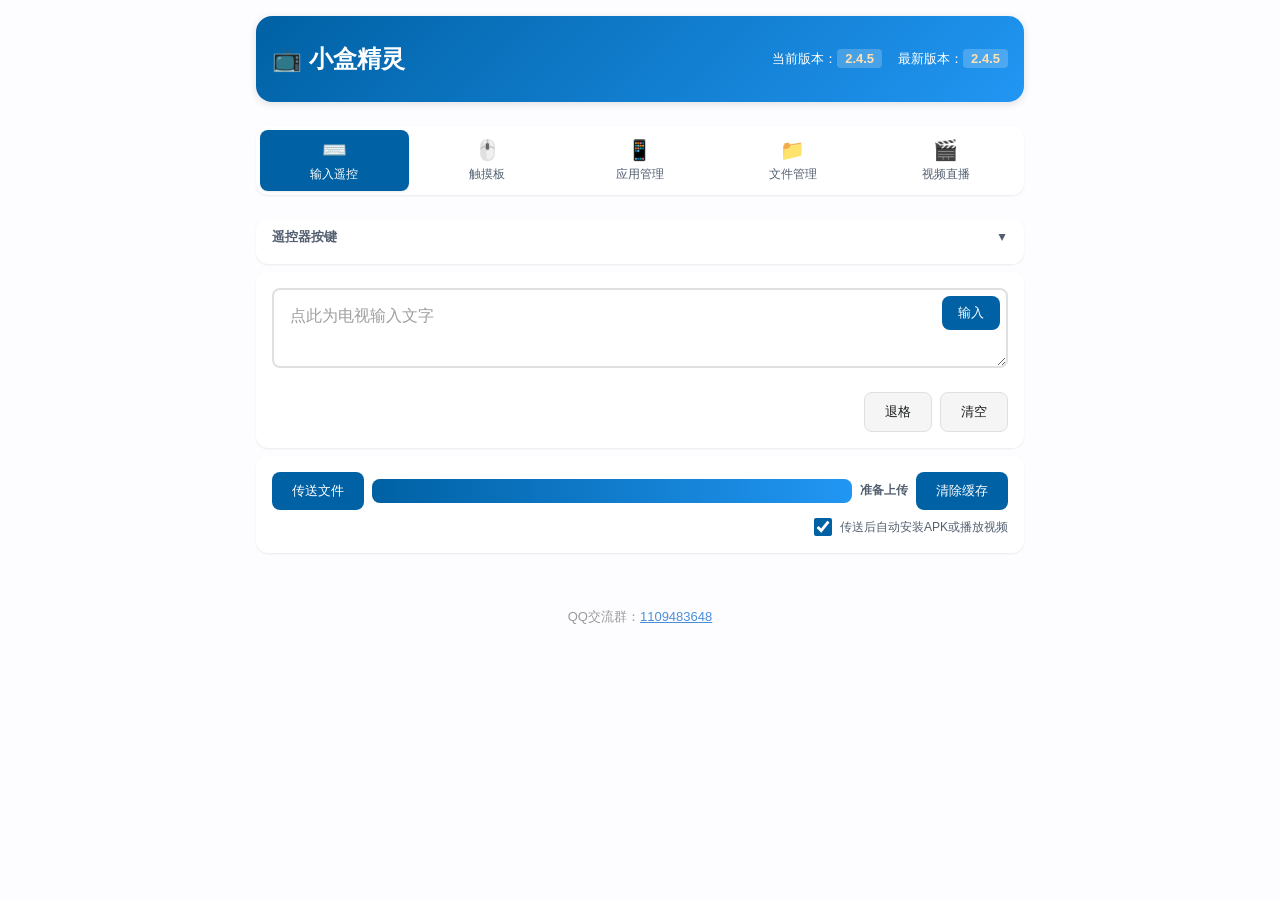
==== commit 7c3821be: "2.4.5: 重新设计网页进度条,状态文字移到条外,修复上传时进度条不可见" ====
--- a/IMEService/src/main/res/raw/index.html
+++ b/IMEService/src/main/res/raw/index.html
@@ -15,9 +15,9 @@
 			<div class="header-content">
 				<h1 class="app-title">📺 小盒精灵</h1>
 				<div class="version-info">
-					<span>当前版本：<span class="version-code" id="curVer">2.4.4</span></span>
+					<span>当前版本：<span class="version-code" id="curVer">2.4.5</span></span>
 					<a href="#" target="_blank" id="newVerUrl" class="update-link">
-						<span>最新版本：<span class="version-code" id="newVer">2.4.4</span></span>
+						<span>最新版本：<span class="version-code" id="newVer">2.4.5</span></span>
 					</a>
 				</div>
 			</div>
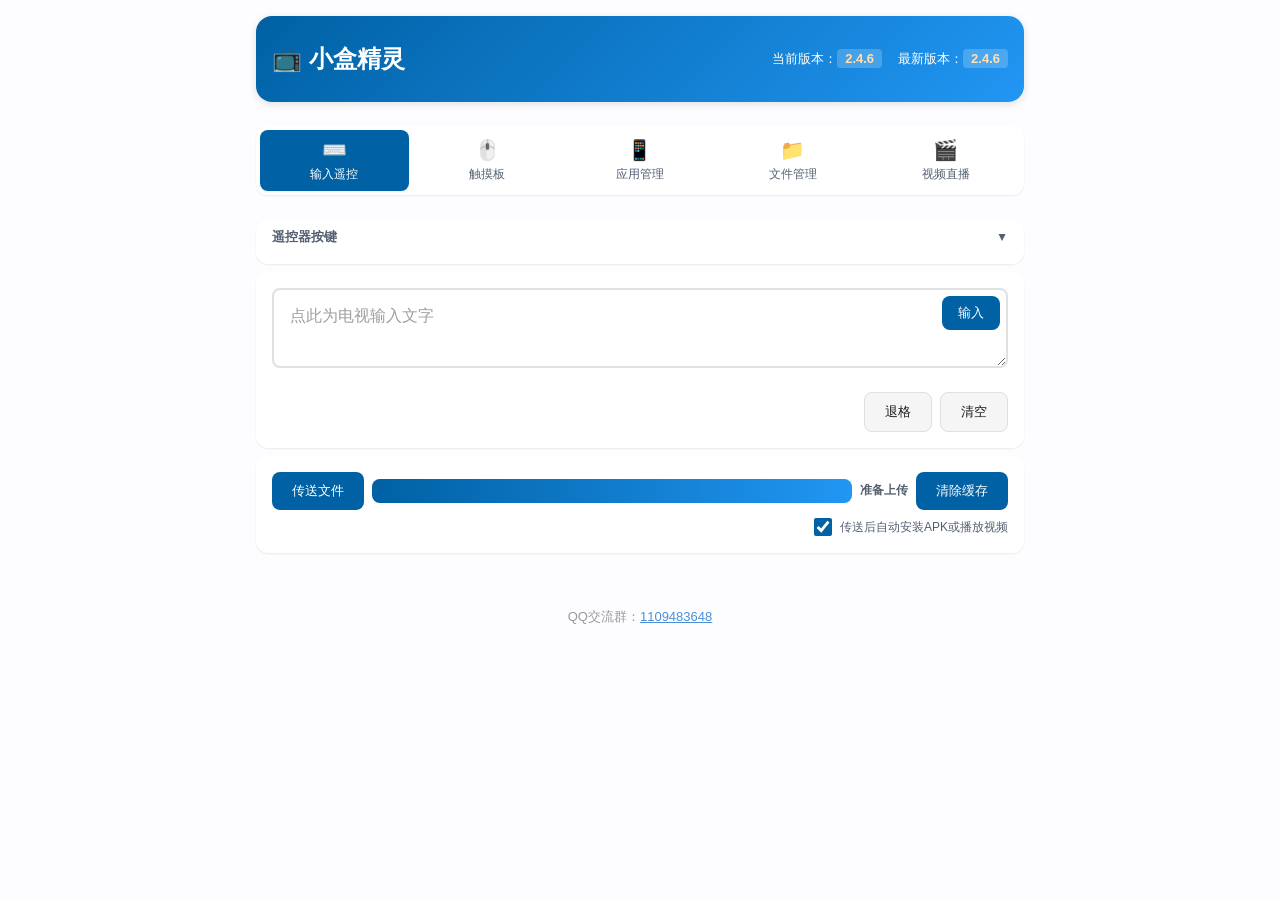
==== commit 6519d8ae: "2.4.6: 加宽文件管理上传进度条,窄屏堆叠布局,修上传按钮漂移" ====
--- a/IMEService/src/main/res/raw/index.html
+++ b/IMEService/src/main/res/raw/index.html
@@ -15,9 +15,9 @@
 			<div class="header-content">
 				<h1 class="app-title">📺 小盒精灵</h1>
 				<div class="version-info">
-					<span>当前版本：<span class="version-code" id="curVer">2.4.5</span></span>
+					<span>当前版本：<span class="version-code" id="curVer">2.4.6</span></span>
 					<a href="#" target="_blank" id="newVerUrl" class="update-link">
-						<span>最新版本：<span class="version-code" id="newVer">2.4.5</span></span>
+						<span>最新版本：<span class="version-code" id="newVer">2.4.6</span></span>
 					</a>
 				</div>
 			</div>
@@ -182,9 +182,9 @@
 				<div class="file-toolbar">
 					<div class="file-upload">
 						<input type="file" id="upfile2" value=".." aria-label="选择文件">
-						<button type="button" class="btn-primary" id="btnUpload2">上传文件</button>
+						<button type="button" class="btn-primary upload-btn" id="btnUpload2">上传文件</button>
 						<div class="progress-wrap">
-							<div class="progress-bar compact">
+							<div class="progress-bar">
 								<div class="progress-fill" id="processbar2"></div>
 							</div>
 							<span class="progress-text" id="progressText2" aria-live="polite">准备上传</span>
--- a/IMEService/src/main/res/raw/style.css
+++ b/IMEService/src/main/res/raw/style.css
@@ -600,11 +600,6 @@
 	box-shadow: inset 0 0 0 1px rgba(0, 0, 0, 0.12);
 }
 
-.progress-bar.compact {
-	min-width: 60px;
-	height: 20px;
-}
-
 .progress-fill {
 	height: 100%;
 	background: linear-gradient(90deg, var(--color-primary) 0%, var(--color-accent) 100%);
@@ -1351,6 +1346,12 @@
 		align-items: stretch;
 	}
 
+	.file-upload {
+		flex-direction: column;
+		align-items: stretch;
+		min-width: 240px;
+	}
+
 	.progress-wrap {
 		min-width: 100%;
 	}
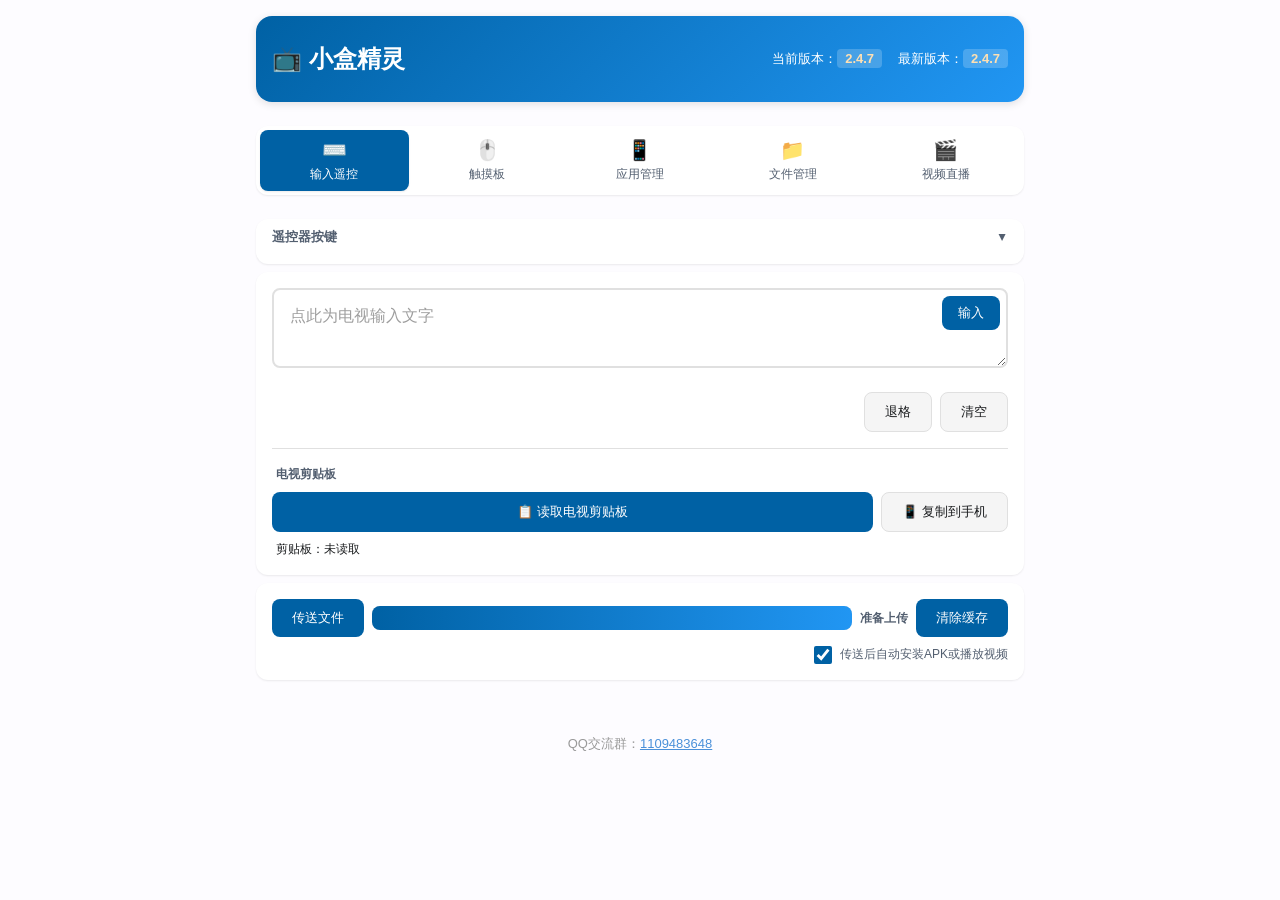
==== commit 987d449a: "2.4.7: 新增读取电视剪贴板：网页端可把电视上复制的内容取回手机，一键复制到手机剪贴板，也可改完再发回电视（Android 10+ 需设为默认输入法，ADB 模式下会明确提示原因） 新增 GET " ====
--- a/IMEService/src/main/res/raw/index.html
+++ b/IMEService/src/main/res/raw/index.html
@@ -15,9 +15,9 @@
 			<div class="header-content">
 				<h1 class="app-title">📺 小盒精灵</h1>
 				<div class="version-info">
-					<span>当前版本：<span class="version-code" id="curVer">2.4.6</span></span>
+					<span>当前版本：<span class="version-code" id="curVer">2.4.7</span></span>
 					<a href="#" target="_blank" id="newVerUrl" class="update-link">
-						<span>最新版本：<span class="version-code" id="newVer">2.4.6</span></span>
+						<span>最新版本：<span class="version-code" id="newVer">2.4.7</span></span>
 					</a>
 				</div>
 			</div>
@@ -79,6 +79,17 @@
 				<div class="action-buttons">
 				    <button type="button" class="btn-secondary" id="btnDel" data-key='67' aria-label="退格">退格</button>
 				    <button type="button" class="btn-secondary" id="btnCls" data-key='cls' aria-label="清空">清空</button>
+				</div>
+				<!-- 电视剪贴板（电视 → 手机） -->
+				<div class="clip-block">
+					<div class="clip-block-title">电视剪贴板</div>
+					<div class="action-buttons">
+						<button type="button" class="btn-fill" id="btnReadClip" aria-label="读取电视剪贴板">📋 读取电视剪贴板</button>
+						<button type="button" class="btn-secondary" id="btnCopyClip" aria-label="复制到手机">📱 复制到手机</button>
+					</div>
+					<div class="clip-status">
+						<span id="clipStatus" class="status-item" role="status" aria-live="polite">剪贴板：未读取</span>
+					</div>
 				</div>
 			</section>
 
--- a/IMEService/src/main/res/raw/style.css
+++ b/IMEService/src/main/res/raw/style.css
@@ -484,6 +484,62 @@
 }
 
 /* ========================================
+   电视剪贴板（电视 → 手机）
+   ======================================== */
+.clip-block {
+	margin-top: var(--spacing-md);
+	padding-top: var(--spacing-md);
+	border-top: 1px solid var(--color-border);
+}
+
+.clip-block-title {
+	font-size: var(--font-size-xs);
+	font-weight: 600;
+	color: var(--color-text-secondary);
+	margin: 0 0 var(--spacing-sm) var(--spacing-xs);
+}
+
+.clip-block .action-buttons {
+	gap: var(--spacing-sm);
+	flex-wrap: wrap;
+}
+
+.btn-fill {
+	flex: 1 1 150px;
+	padding: 10px 16px;
+	background: var(--color-primary);
+	color: #FFFFFF;
+	border: none;
+	border-radius: var(--radius-md);
+	font-size: var(--font-size-sm);
+	font-weight: 500;
+	cursor: pointer;
+	transition: all var(--transition-fast);
+}
+
+.btn-fill:hover {
+	background-color: var(--color-primary-dark);
+}
+
+.btn-fill:active {
+	transform: scale(0.98);
+}
+
+.clip-status {
+	margin-top: var(--spacing-sm);
+	padding: 0 var(--spacing-xs);
+	font-size: var(--font-size-xs);
+}
+
+#clipStatus.ok {
+	color: var(--color-success);
+}
+
+#clipStatus.err {
+	color: var(--color-error);
+}
+
+/* ========================================
    Button Styles
    ======================================== */
 .btn-secondary {
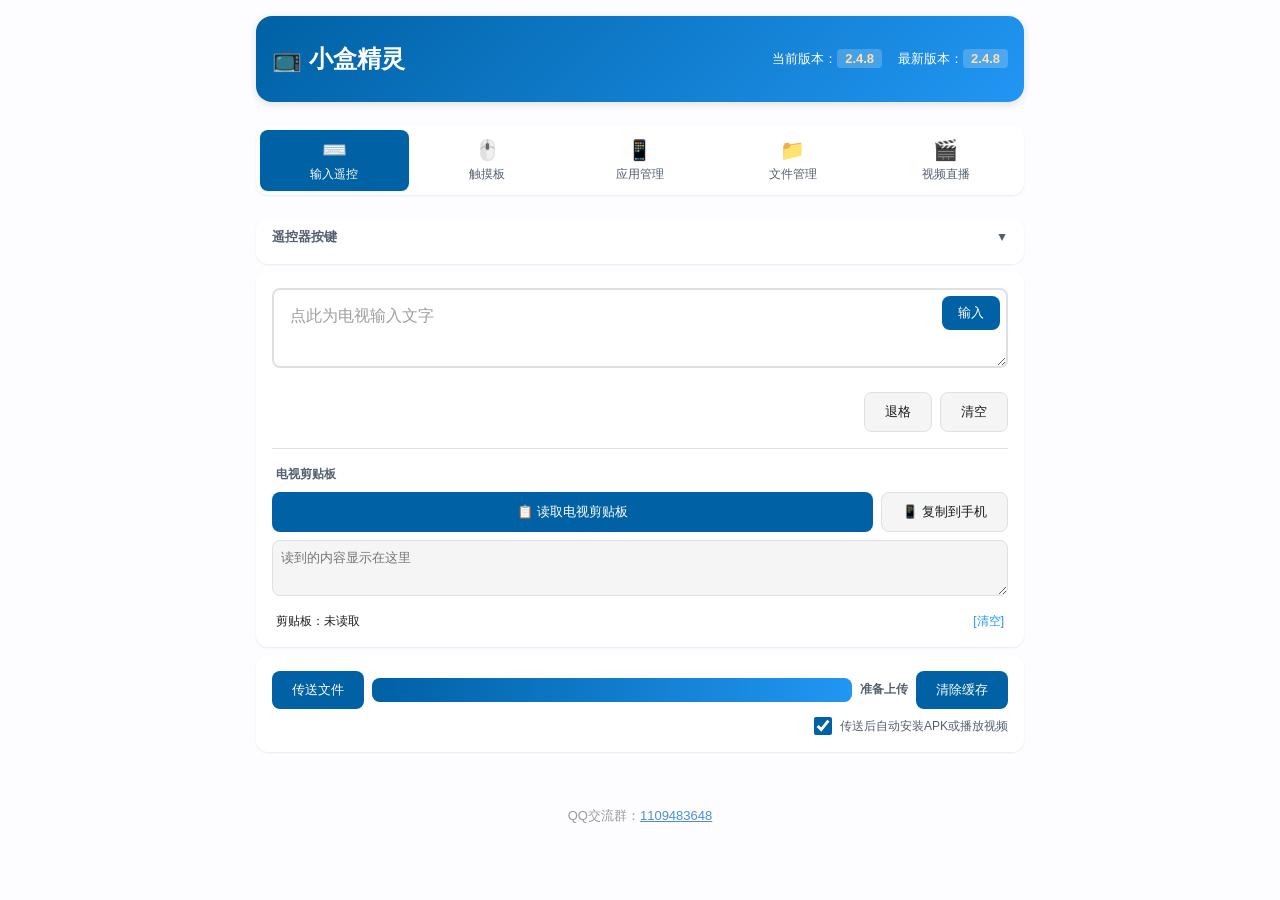
==== commit 6ab4e514: "2.4.8: 修复读取电视剪贴板后内容灌进上方输入框且无法清空——改用独立只读框并新增【清空】 原因：页面上的【清空】按钮 data-key='cls' 发的是电视端指令（IMEService.jav" ====
--- a/IMEService/src/main/res/raw/index.html
+++ b/IMEService/src/main/res/raw/index.html
@@ -15,9 +15,9 @@
 			<div class="header-content">
 				<h1 class="app-title">📺 小盒精灵</h1>
 				<div class="version-info">
-					<span>当前版本：<span class="version-code" id="curVer">2.4.7</span></span>
+					<span>当前版本：<span class="version-code" id="curVer">2.4.8</span></span>
 					<a href="#" target="_blank" id="newVerUrl" class="update-link">
-						<span>最新版本：<span class="version-code" id="newVer">2.4.7</span></span>
+						<span>最新版本：<span class="version-code" id="newVer">2.4.8</span></span>
 					</a>
 				</div>
 			</div>
@@ -87,8 +87,10 @@
 						<button type="button" class="btn-fill" id="btnReadClip" aria-label="读取电视剪贴板">📋 读取电视剪贴板</button>
 						<button type="button" class="btn-secondary" id="btnCopyClip" aria-label="复制到手机">📱 复制到手机</button>
 					</div>
+					<textarea id="clipText" class="clip-text" readonly placeholder="读到的内容显示在这里" aria-label="电视剪贴板内容"></textarea>
 					<div class="clip-status">
 						<span id="clipStatus" class="status-item" role="status" aria-live="polite">剪贴板：未读取</span>
+						<a href="javascript:void(0);" id="btnClipClear" class="link-small">[清空]</a>
 					</div>
 				</div>
 			</section>
--- a/IMEService/src/main/res/raw/style.css
+++ b/IMEService/src/main/res/raw/style.css
@@ -525,10 +525,34 @@
 	transform: scale(0.98);
 }
 
+.clip-text {
+	width: 100%;
+	min-height: 56px;
+	max-height: 150px;
+	margin-top: var(--spacing-sm);
+	padding: var(--spacing-sm);
+	border: 1px solid var(--color-border);
+	border-radius: var(--radius-md);
+	background: var(--color-surface-variant);
+	color: var(--color-text-primary);
+	font-size: var(--font-size-sm);
+	font-family: var(--font-family);
+	resize: vertical;
+}
+
+.clip-text:focus {
+	outline: none;
+	border-color: var(--color-primary);
+}
+
 .clip-status {
 	margin-top: var(--spacing-sm);
 	padding: 0 var(--spacing-xs);
 	font-size: var(--font-size-xs);
+	display: flex;
+	justify-content: space-between;
+	align-items: center;
+	gap: var(--spacing-sm);
 }
 
 #clipStatus.ok {
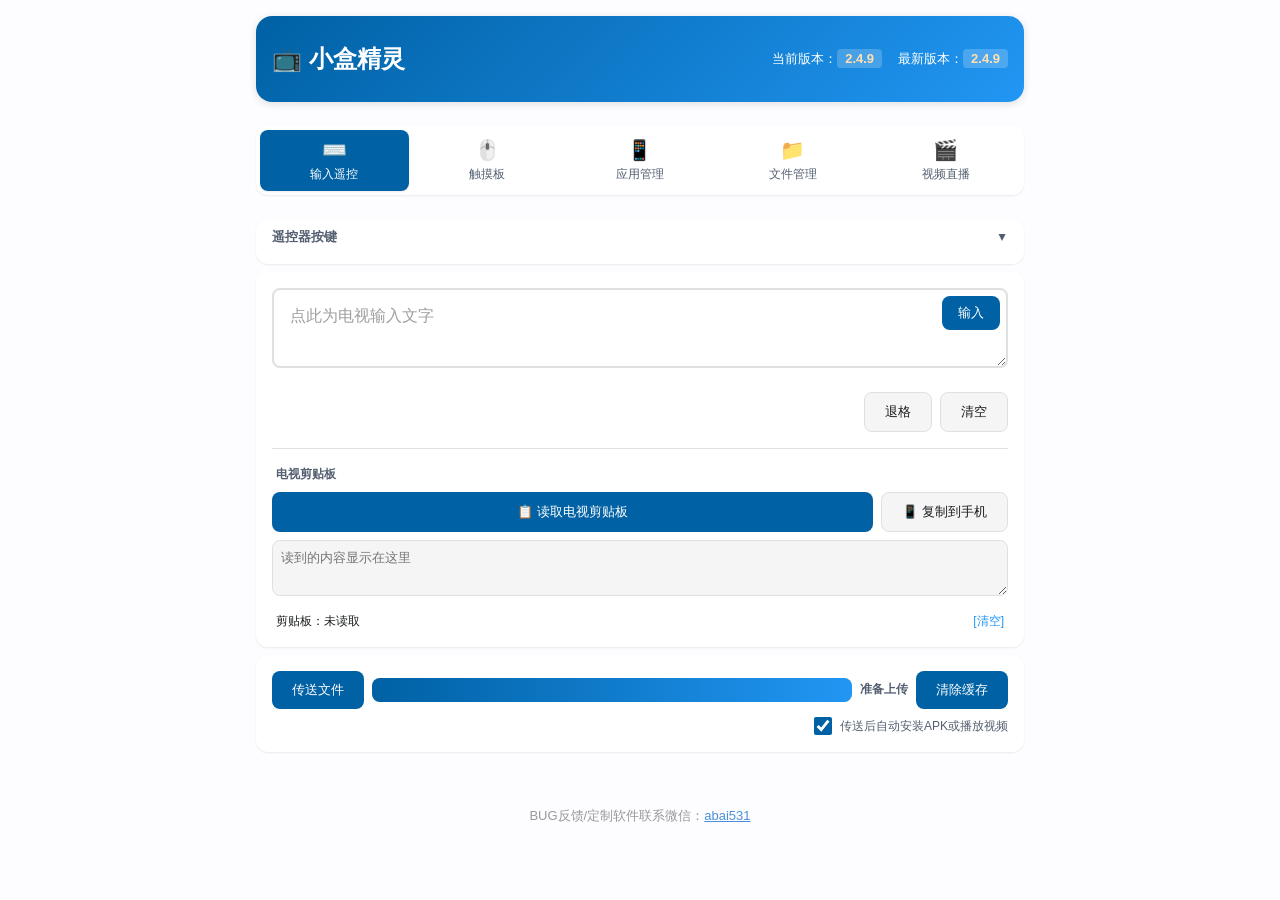
==== commit 98cc53a5: "v2.4.9: 底部联系方式从 QQ 群改为微信号 abai531" ====
--- a/IMEService/src/main/res/raw/index.html
+++ b/IMEService/src/main/res/raw/index.html
@@ -15,9 +15,9 @@
 			<div class="header-content">
 				<h1 class="app-title">📺 小盒精灵</h1>
 				<div class="version-info">
-					<span>当前版本：<span class="version-code" id="curVer">2.4.8</span></span>
+					<span>当前版本：<span class="version-code" id="curVer">2.4.9</span></span>
 					<a href="#" target="_blank" id="newVerUrl" class="update-link">
-						<span>最新版本：<span class="version-code" id="newVer">2.4.8</span></span>
+						<span>最新版本：<span class="version-code" id="newVer">2.4.9</span></span>
 					</a>
 				</div>
 			</div>
@@ -282,13 +282,13 @@
 	<script src="/ime_core.js"></script>
 
 	<div style="text-align:center; padding:14px 0 20px; font-size:13px; color:#999;">
-		QQ交流群：<span id="qqGroup" style="cursor:pointer; color:#4a90d9; text-decoration:underline;" onclick="copyQQ()">1109483648</span>
+		BUG反馈/定制软件联系微信：<span id="wechatId" style="cursor:pointer; color:#4a90d9; text-decoration:underline;" onclick="copyWeChat()">abai531</span>
 	</div>
 
 	<script>
-	function copyQQ() {
+	function copyWeChat() {
 		var t = document.createElement('textarea');
-		t.value = '1109483648';
+		t.value = 'abai531';
 		t.style.position = 'fixed';
 		t.style.opacity = '0';
 		document.body.appendChild(t);
@@ -296,8 +296,8 @@
 		var ok = false;
 		try { ok = document.execCommand('copy'); } catch (e) {}
 		document.body.removeChild(t);
-		if (ok) { alert('QQ群号已复制：1109483648'); }
-		else { alert('复制失败，请手动复制：1109483648'); }
+		if (ok) { alert('微信号已复制：abai531'); }
+		else { alert('复制失败，请手动复制：abai531'); }
 	}
 	</script>
 </body>
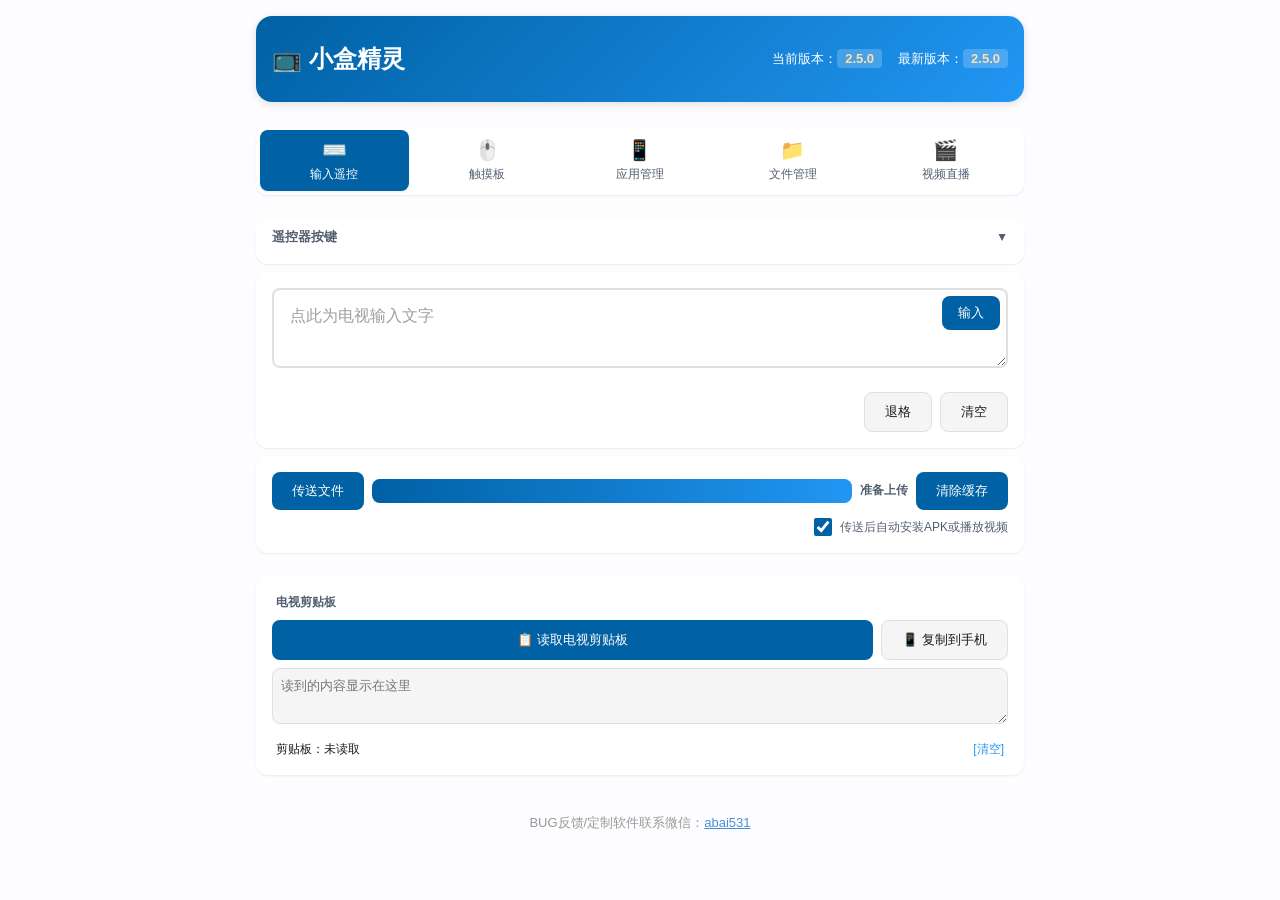
==== commit beb5e7ce: "v2.5.0: 电视剪贴板改为独立卡片并移到控制页最下方（不常用功能不再占用输入区）" ====
--- a/IMEService/src/main/res/raw/index.html
+++ b/IMEService/src/main/res/raw/index.html
@@ -15,9 +15,9 @@
 			<div class="header-content">
 				<h1 class="app-title">📺 小盒精灵</h1>
 				<div class="version-info">
-					<span>当前版本：<span class="version-code" id="curVer">2.4.9</span></span>
+					<span>当前版本：<span class="version-code" id="curVer">2.5.0</span></span>
 					<a href="#" target="_blank" id="newVerUrl" class="update-link">
-						<span>最新版本：<span class="version-code" id="newVer">2.4.9</span></span>
+						<span>最新版本：<span class="version-code" id="newVer">2.5.0</span></span>
 					</a>
 				</div>
 			</div>
@@ -80,19 +80,6 @@
 				    <button type="button" class="btn-secondary" id="btnDel" data-key='67' aria-label="退格">退格</button>
 				    <button type="button" class="btn-secondary" id="btnCls" data-key='cls' aria-label="清空">清空</button>
 				</div>
-				<!-- 电视剪贴板（电视 → 手机） -->
-				<div class="clip-block">
-					<div class="clip-block-title">电视剪贴板</div>
-					<div class="action-buttons">
-						<button type="button" class="btn-fill" id="btnReadClip" aria-label="读取电视剪贴板">📋 读取电视剪贴板</button>
-						<button type="button" class="btn-secondary" id="btnCopyClip" aria-label="复制到手机">📱 复制到手机</button>
-					</div>
-					<textarea id="clipText" class="clip-text" readonly placeholder="读到的内容显示在这里" aria-label="电视剪贴板内容"></textarea>
-					<div class="clip-status">
-						<span id="clipStatus" class="status-item" role="status" aria-live="polite">剪贴板：未读取</span>
-						<a href="javascript:void(0);" id="btnClipClear" class="link-small">[清空]</a>
-					</div>
-				</div>
 			</section>
 
 			<!-- File Upload Panel -->
@@ -114,6 +101,20 @@
 					   <span>传送后自动安装APK或播放视频</span>
 				   </label>
 			    </div>
+			</section>
+
+			<!-- 电视剪贴板（电视 → 手机）：独立卡片，不常用，放在控制页最下方 -->
+			<section class="clip-panel">
+				<div class="clip-panel-title">电视剪贴板</div>
+				<div class="action-buttons">
+					<button type="button" class="btn-fill" id="btnReadClip" aria-label="读取电视剪贴板">📋 读取电视剪贴板</button>
+					<button type="button" class="btn-secondary" id="btnCopyClip" aria-label="复制到手机">📱 复制到手机</button>
+				</div>
+				<textarea id="clipText" class="clip-text" readonly placeholder="读到的内容显示在这里" aria-label="电视剪贴板内容"></textarea>
+				<div class="clip-status">
+					<span id="clipStatus" class="status-item" role="status" aria-live="polite">剪贴板：未读取</span>
+					<a href="javascript:void(0);" id="btnClipClear" class="link-small">[清空]</a>
+				</div>
 			</section>
 		</div>
 
--- a/IMEService/src/main/res/raw/style.css
+++ b/IMEService/src/main/res/raw/style.css
@@ -486,20 +486,22 @@
 /* ========================================
    电视剪贴板（电视 → 手机）
    ======================================== */
-.clip-block {
-	margin-top: var(--spacing-md);
-	padding-top: var(--spacing-md);
-	border-top: 1px solid var(--color-border);
-}
-
-.clip-block-title {
+.clip-panel {
+	background: var(--color-surface);
+	border-radius: var(--radius-lg);
+	padding: var(--spacing-md);
+	margin-bottom: var(--spacing-sm);
+	box-shadow: var(--shadow-sm);
+}
+
+.clip-panel-title {
 	font-size: var(--font-size-xs);
 	font-weight: 600;
 	color: var(--color-text-secondary);
 	margin: 0 0 var(--spacing-sm) var(--spacing-xs);
 }
 
-.clip-block .action-buttons {
+.clip-panel .action-buttons {
 	gap: var(--spacing-sm);
 	flex-wrap: wrap;
 }
